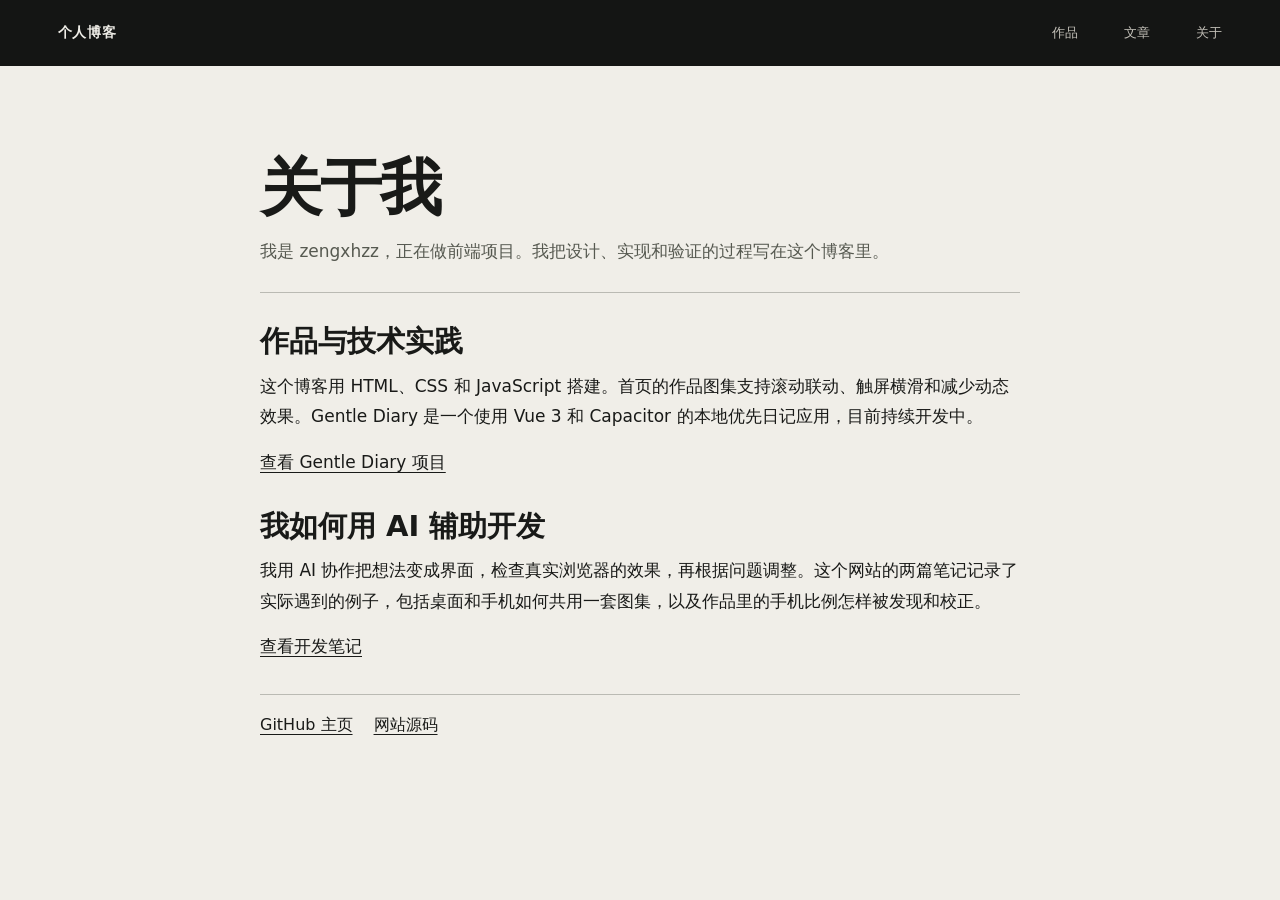
==== about.html @ 71e6466e "feat: complete portfolio profile and keyboard navigation" ====
<!DOCTYPE html>
<html lang="zh-CN">
<head>
  <meta charset="utf-8">
  <meta name="viewport" content="width=device-width, initial-scale=1">
  <meta name="description" content="关于个人博客作者 zengxhzz，查看前端作品、开发笔记和 GitHub。">
  <title>关于 · 个人博客</title>
  <link rel="stylesheet" href="assets/site.css">
  <link rel="stylesheet" href="assets/reading.css">
</head>
<body class="reading">
  <a class="skip-link" href="#main-content">跳到正文</a>
  <header class="top">
    <div class="top-row wrap">
      <a class="brand" href="index.html">个人博客</a>
      <nav aria-label="主导航">
        <a href="index.html#work">作品</a>
        <a href="index.html#journal">文章</a>
        <a href="about.html" aria-current="page">关于</a>
      </nav>
    </div>
  </header>
  <main class="reading-content" id="main-content" tabindex="-1">
    <header>
      <h1>关于我</h1>
      <p class="reading-lead">我是 zengxhzz，正在做前端项目。我把设计、实现和验证的过程写在这个博客里。</p>
    </header>
    <section aria-labelledby="about-work">
      <h2 id="about-work">作品与技术实践</h2>
      <p>这个博客用 HTML、CSS 和 JavaScript 搭建。首页的作品图集支持滚动联动、触屏横滑和减少动态效果。Gentle Diary 是一个使用 Vue 3 和 Capacitor 的本地优先日记应用，目前持续开发中。</p>
      <p><a href="projects/gentle-diary.html">查看 Gentle Diary 项目</a></p>
    </section>
    <section aria-labelledby="about-collaboration">
      <h2 id="about-collaboration">我如何用 AI 辅助开发</h2>
      <p>我用 AI 协作把想法变成界面，检查真实浏览器的效果，再根据问题调整。这个网站的两篇笔记记录了实际遇到的例子，包括桌面和手机如何共用一套图集，以及作品里的手机比例怎样被发现和校正。</p>
      <p><a href="index.html#journal">查看开发笔记</a></p>
    </section>
    <nav class="reading-links" aria-label="公开资料">
      <a href="https://github.com/zengxhzz">GitHub 主页</a>
      <a href="https://github.com/zengxhzz/personal-blog">网站源码</a>
    </nav>
  </main>
</body>
</html>
---- assets/site.css ----
* { box-sizing: border-box; }
:root { --black: #141514; --chalk: #f0eee8; --nav-height: 66px; }
html { scroll-behavior: smooth; scrollbar-width: none; }
html::-webkit-scrollbar { display: none; }
body {
  margin: 0; overflow-x: clip; background: var(--black); color: var(--chalk);
  font-family: "Segoe UI", "Microsoft YaHei UI", "PingFang SC", system-ui, sans-serif;
}
a { color: inherit; }
:focus-visible { outline: 2px solid currentColor; outline-offset: 5px; }
.skip-link {
  position: fixed;
  inset: 12px auto auto 12px;
  z-index: 6;
  transform: translateY(calc(-100% - 16px));
  padding: 8px 14px;
  background: var(--chalk);
  color: var(--black);
}
.skip-link:focus { transform: none; }
#main-content { scroll-margin-top: var(--nav-height); }
.wrap { width: min(1440px, calc(100% - clamp(38px, 9vw, 150px))); margin-inline: auto; }
.top {
  position: sticky; top: 0; z-index: 4; color: var(--chalk);
  background: #141514ee; backdrop-filter: blur(12px); border-bottom: 1px solid #ffffff24;
}
.top-row { min-height: var(--nav-height); display: flex; align-items: center; justify-content: space-between; gap: 14px; }
.brand { text-decoration: none; font-size: 14px; font-weight: 750; letter-spacing: .055em; white-space: nowrap; }
.top nav { display: flex; gap: clamp(14px, 3.6vw, 50px); }
.top nav a { display: inline-flex; align-items: center; min-height: 42px; padding-block: 3px; text-decoration: none; font-size: 13px; color: #c5c2ba; }
.top nav a[aria-current="location"], .top nav a:hover { color: #fff; text-decoration: underline; text-underline-offset: 5px; }
.progress { position: absolute; inset: auto 0 -1px; height: 2px; background: #f0eee8; transform: scaleX(var(--progress, 0)); transform-origin: 0; }
main section[id] { scroll-margin-top: var(--nav-height); }

.intro { position: relative; isolation: isolate; }
.intro-content { position: relative; display: flex; flex-direction: column; justify-content: center; min-height: min(790px, 87svh); padding: 62px 0 116px; }
.cover-photo {
  position: absolute; z-index: -1; overflow: hidden; inset: 24px 0 62px 32%;
  margin: 0; background: #383937;
  transform: translate3d(0, var(--cover-y, 0px), 0);
  clip-path: inset(0 var(--cover-clip, 0%) 0 0);
}
.cover-photo img {
  width: 100%; height: 100%; display: block; object-fit: cover; object-position: 61% 50%;
  transform: translate3d(0, var(--cover-img-y, 0px), 0) scale(var(--cover-scale, 1.04));
}
.cover-photo::after {
  content: ""; position: absolute; inset: 0;
  background: linear-gradient(90deg, #141514f6 0%, #14151457 29%, transparent 60%), linear-gradient(0deg, #14151455, transparent 42%);
}
.headline { transform: translate3d(var(--headline-x,0px), var(--headline-y,0px), 0); opacity: var(--headline-opacity,1); }
.kicker { margin: 0 0 19px; color: #c7c5bf; font-size: 13px; font-weight: 650; letter-spacing: .09em; }
.headline h1 { margin: 0; font-size: clamp(44px, 8.4vw, 128px); font-weight: 750; line-height: 1.02; letter-spacing: -.055em; }
.headline h1 span { display: block; }
.headline p:last-child { margin: 21px 0 0; color: #dad8d1; font-size: clamp(14px, 1.4vw, 17px); line-height: 1.6; }
.intro-actions { position: absolute; inset: auto 0 27px; display: flex; justify-content: space-between; align-items: center; gap: 10px 16px; }
.scroll-link { display: inline-flex; align-items: center; gap: 10px; min-height: 40px; text-decoration: none; font-weight: 650; font-size: 13px; }
.scroll-link:hover { text-decoration: underline; text-underline-offset: 5px; }
.scroll-link span { display: grid; place-items: center; width: 33px; height: 33px; border-radius: 50%; border: 1px solid #ffffff69; font-size: 16px; }
.credit { color: #c5c2ba; font-size: 11px; text-underline-offset: 3px; }

.work {
  min-height: max(1100px, 182svh); background: var(--chalk); color: #191a18;
  border-radius: 27px 27px 0 0;
}
.work-scene { position: sticky; top: var(--nav-height); padding-block: clamp(25px, 4.8vh, 60px); }
.section-line { display: flex; justify-content: space-between; gap: 14px; align-items: baseline; border-bottom: 1px solid #26292440; padding-bottom: 15px; }
.section-line h2 { margin: 0; font-size: clamp(20px, 2vw, 29px); }
.section-line span { color: #53554f; font-size: 12px; }
.project { display: grid; grid-template-columns: minmax(0, .61fr) minmax(0, 1.39fr); gap: clamp(19px, 4.1vw, 67px); align-items: center; padding-top: clamp(22px, 3.2vw, 49px); }
.project-copy { min-width: 0; transform: translate3d(0, var(--project-copy-y, 0px), 0); }
.project-copy h3 { margin: 0; font-size: clamp(35px, 5vw, 78px); line-height: .99; letter-spacing: -.053em; overflow-wrap: anywhere; }
.project-copy > p { margin: 15px 0 15px; font-size: clamp(14px, 1.4vw, 17px); line-height: 1.65; color: #535650; }
.project-links { display: flex; flex-wrap: wrap; gap: 13px; font-size: 13px; }
.project-links a { text-underline-offset: 4px; }
.project-details-link { font-weight: 700; }
.gallery-nav { display: flex; flex-wrap: wrap; gap: 5px; margin-top: clamp(19px, 4vh, 42px); }
.gallery-nav button {
  display: inline-flex; align-items: center; min-height: 39px; padding: 6px 10px;
  font: inherit; font-size: 12px; font-weight: 650; color: inherit; cursor: pointer;
  border: 1px solid #26292455; border-radius: 18px; background: transparent;
}
.gallery-nav button[aria-pressed="true"], .gallery-nav button:hover { background: #242522; border-color: #242522; color: var(--chalk); }
.gallery-progress { height: 1px; margin-top: 13px; background: #25272338; }
.gallery-progress span { display: block; height: 1px; background: #191a18; transform: scaleX(var(--gallery-progress, 0)); transform-origin: left; }
.gallery { min-width: 0; overflow: hidden; }
.gallery-track {
  position: relative; display: grid; grid-auto-flow: column; grid-auto-columns: 91%; gap: clamp(11px, 1.5vw, 21px);
  transform: translate3d(var(--gallery-x, 0px), 0, 0);
}
.plate { min-width: 0; margin: 0; }
.plate-image { position: relative; overflow: hidden; height: min(48svh, 540px); border: 1px solid #26292430; background: #e4dfd3; }
.plate-image img { display: block; width: 100%; height: 100%; object-fit: cover; }
.plate-overview img { object-position: center 24%; }
.plate-writing .plate-image, .plate-themes .plate-image { display: grid; align-items: center; background: #faf5f0; }
.plate-detail { position: relative; width: 100%; aspect-ratio: var(--detail-ratio); overflow: hidden; }
.plate-detail img { position: absolute; left: var(--detail-left); top: var(--detail-top); width: var(--detail-width); height: auto; }
.plate-writing { --detail-ratio: 982 / 369; --detail-left: -21.08%; --detail-top: -112.47%; --detail-width: 133.60%; }
.plate-themes { --detail-ratio: 1086 / 393; --detail-left: -19.52%; --detail-top: -3.05%; --detail-width: 120.81%; }
.plate figcaption { display: flex; justify-content: space-between; align-items: baseline; gap: 7px 14px; padding-top: 10px; font-size: 13px; }
.plate figcaption span { color: #535650; }
.headline h1 span { transform: translate3d(var(--line-x, 0px),0,0); }
.headline h1 span:first-child { --line-x: var(--headline-first,0px); }
.headline h1 span:last-child { --line-x: var(--headline-second,0px); }
.journal dl div { transform: translate3d(0, var(--journal-y, 0px), 0); }
.journal dl div:last-child { transform: translate3d(0, var(--journal-second-y, 0px), 0); }
@media (max-width: 720px), (prefers-reduced-motion: reduce) {
  .work { min-height: 0; }
  .work-scene { position: static; }
  .gallery { overflow-x: auto; scroll-snap-type: x mandatory; scrollbar-color: #77776a #d8d5ca; }
  .gallery-track { transform: none; grid-auto-columns: 89%; }
  .plate { scroll-snap-align: start; }
  .gallery-nav button { min-height: 44px; }
  .headline h1 span, .journal dl div, .journal dl div:last-child { transform: none; }
}
@media (max-width: 720px) {
  .plate-image { height: clamp(190px, 50vw, 420px); }
  .plate figcaption { display: block; }
  .plate figcaption span { display: block; margin-top: 4px; }
}

.journal { padding-block: clamp(42px, 8vw, 116px); }
.journal .section-line { border-color: #ffffff38; }
.journal .section-line span { color: #c7c5bf; }
.journal h2 { font-size: clamp(30px, 5vw, 68px); line-height: 1.05; letter-spacing: -.055em; }
.journal dl { margin: clamp(18px, 4vw, 46px) 0 0; }
.journal dl div { display: grid; grid-template-columns: minmax(90px,.45fr) minmax(0,1fr); gap: 10px 18px; border-bottom: 1px solid #ffffff38; padding: 16px 0; }
.journal dt { font-weight: 700; }
.journal dt a { text-underline-offset: 4px; }
.journal dd { margin: 0; line-height: 1.55; color: #c7c5bf; }
@media (max-width: 480px) {
  .journal dl div { grid-template-columns: 1fr; gap: 6px; }
}
.about { padding-bottom: clamp(46px, 7vw, 101px); }
.about h2 { margin: 0 0 10px; font-size: clamp(22px, 3vw, 36px); }
.about p { max-width: 32em; margin: 0 0 12px; color: #c7c5bf; line-height: 1.65; }
.about a { text-underline-offset: 4px; font-size: 14px; }

@media (max-width: 720px) {
  :root { --nav-height: 58px; }
  .intro-content { min-height: 0; padding: 0 0 60px; }
  .cover-photo { position: relative; inset: auto; z-index: auto; margin-top: 20px; height: clamp(240px, 63vw, 400px); order: 1; }
  .cover-photo::after { background: linear-gradient(0deg, #14151439, transparent 65%); }
  .headline { margin: 30px 0 12px; transform: none; opacity: 1; }
  .headline h1 { font-size: clamp(42px, 10vw, 70px); }
  .headline .kicker { margin-bottom: 11px; }
  .headline p:last-child { margin-top: 13px; }
  .intro-actions { bottom: 8px; }
  .work { min-height: 0; border-radius: 16px 16px 0 0; }
  .work-scene { position: static; }
  .project { grid-template-columns: 1fr; gap: 22px; }
  .project-copy { transform: none; }
  .project-copy h3 br { display: none; }
  .project-copy p { margin: 11px 0 13px; }
}
@media (prefers-reduced-motion: reduce) {
  html { scroll-behavior: auto; }
  .cover-photo, .cover-photo img, .headline, .project-copy { transform: none; clip-path: none; opacity: 1; }
}
---- assets/reading.css ----
body.reading {
  --reading-muted: #565950;
  --reading-rule: #26292444;
  background: var(--chalk);
  color: #191a18;
}

.reading .top { background: var(--black); border-bottom: 0; }
.reading-content {
  width: min(760px, calc(100% - 38px));
  margin-inline: auto;
  padding-block: clamp(36px, 7vw, 87px);
}
.reading-content header { margin-bottom: 26px; padding-bottom: 25px; border-bottom: 1px solid var(--reading-rule); }
.reading-content .reading-date { margin: 0 0 10px; color: var(--reading-muted); font-size: 14px; }
.reading-content h1 { margin: 0; font-size: clamp(32px, 5.2vw, 62px); line-height: 1.12; letter-spacing: -.035em; }
.reading-content h2 { margin: 30px 0 10px; font-size: clamp(21px, 3vw, 29px); line-height: 1.3; }
.reading-content p, .reading-content li { font-size: 17px; line-height: 1.8; }
.reading-content p { margin: 0 0 15px; }
.reading-content .reading-lead { margin: 14px 0 0; color: var(--reading-muted); }
.reading-content a { text-underline-offset: 4px; overflow-wrap: anywhere; }
.reading-content figure { margin: 22px 0; }
.reading-content figure img { display: block; width: 100%; height: auto; }
.reading-content figcaption { margin-top: 7px; color: var(--reading-muted); font-size: 13px; }
.reading-links { display: flex; flex-wrap: wrap; gap: 12px 21px; margin-top: 32px; padding-top: 20px; border-top: 1px solid var(--reading-rule); }
.reading-content code { padding-inline: 3px; font-size: .93em; overflow-wrap: anywhere; }
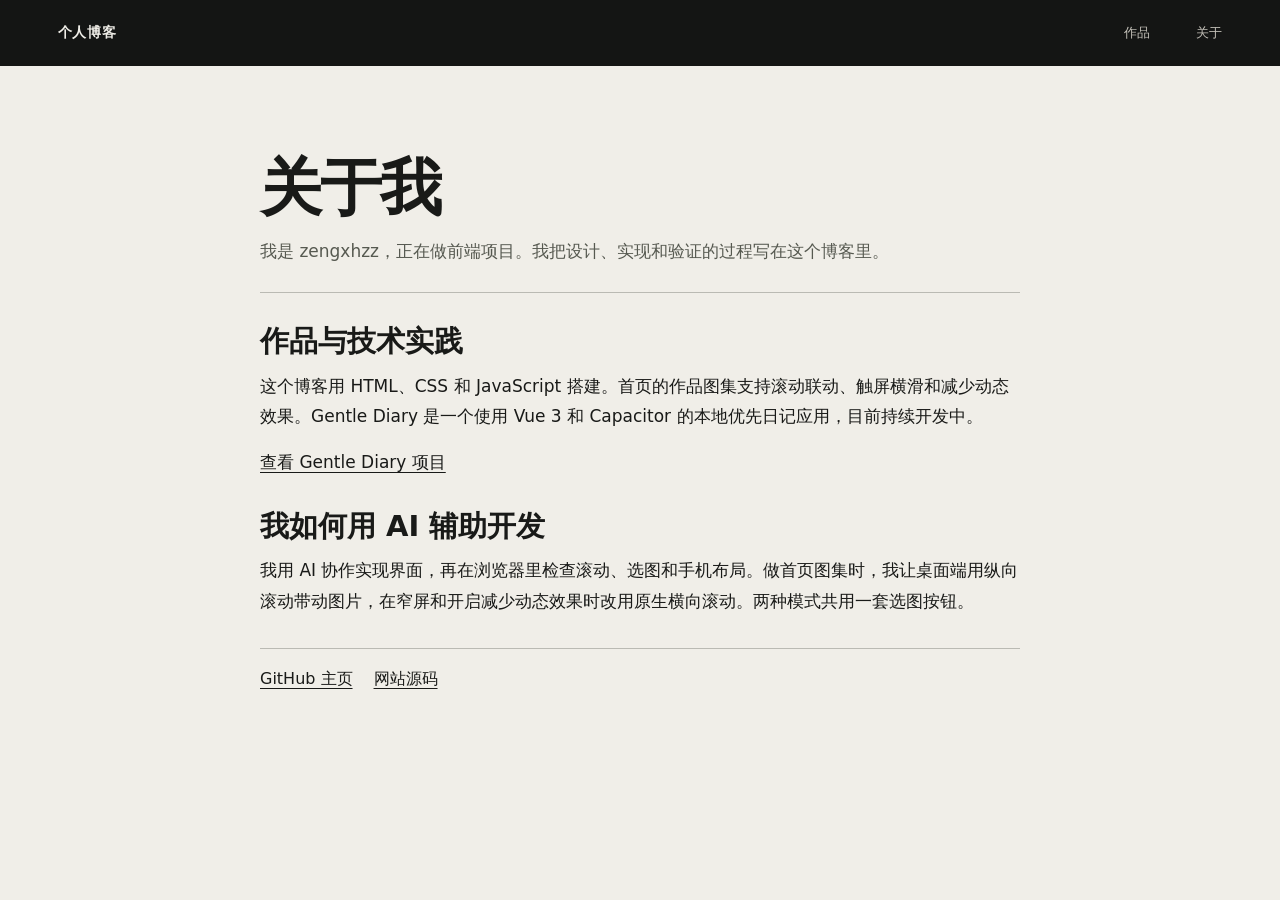
==== commit a0816e79: "refactor: fold development notes into the portfolio" ====
--- a/about.html
+++ b/about.html
@@ -3,8 +3,9 @@
 <head>
   <meta charset="utf-8">
   <meta name="viewport" content="width=device-width, initial-scale=1">
-  <meta name="description" content="关于个人博客作者 zengxhzz，查看前端作品、开发笔记和 GitHub。">
+  <meta name="description" content="关于个人博客作者 zengxhzz，查看前端作品、AI 协作实践和 GitHub。">
   <title>关于 · 个人博客</title>
+  <link rel="canonical" href="https://zengxhzz.github.io/personal-blog/about.html">
   <link rel="stylesheet" href="assets/site.css">
   <link rel="stylesheet" href="assets/reading.css">
 </head>
@@ -15,7 +16,6 @@
       <a class="brand" href="index.html">个人博客</a>
       <nav aria-label="主导航">
         <a href="index.html#work">作品</a>
-        <a href="index.html#journal">文章</a>
         <a href="about.html" aria-current="page">关于</a>
       </nav>
     </div>
@@ -32,8 +32,7 @@
     </section>
     <section aria-labelledby="about-collaboration">
       <h2 id="about-collaboration">我如何用 AI 辅助开发</h2>
-      <p>我用 AI 协作把想法变成界面，检查真实浏览器的效果，再根据问题调整。这个网站的两篇笔记记录了实际遇到的例子，包括桌面和手机如何共用一套图集，以及作品里的手机比例怎样被发现和校正。</p>
-      <p><a href="index.html#journal">查看开发笔记</a></p>
+      <p>我用 AI 协作实现界面，再在浏览器里检查滚动、选图和手机布局。做首页图集时，我让桌面端用纵向滚动带动图片，在窄屏和开启减少动态效果时改用原生横向滚动。两种模式共用一套选图按钮。</p>
     </section>
     <nav class="reading-links" aria-label="公开资料">
       <a href="https://github.com/zengxhzz">GitHub 主页</a>
--- a/assets/site.css
+++ b/assets/site.css
@@ -102,8 +102,6 @@
 .headline h1 span { transform: translate3d(var(--line-x, 0px),0,0); }
 .headline h1 span:first-child { --line-x: var(--headline-first,0px); }
 .headline h1 span:last-child { --line-x: var(--headline-second,0px); }
-.journal dl div { transform: translate3d(0, var(--journal-y, 0px), 0); }
-.journal dl div:last-child { transform: translate3d(0, var(--journal-second-y, 0px), 0); }
 @media (max-width: 720px), (prefers-reduced-motion: reduce) {
   .work { min-height: 0; }
   .work-scene { position: static; }
@@ -111,7 +109,7 @@
   .gallery-track { transform: none; grid-auto-columns: 89%; }
   .plate { scroll-snap-align: start; }
   .gallery-nav button { min-height: 44px; }
-  .headline h1 span, .journal dl div, .journal dl div:last-child { transform: none; }
+  .headline h1 span { transform: none; }
 }
 @media (max-width: 720px) {
   .plate-image { height: clamp(190px, 50vw, 420px); }
@@ -119,19 +117,7 @@
   .plate figcaption span { display: block; margin-top: 4px; }
 }
 
-.journal { padding-block: clamp(42px, 8vw, 116px); }
-.journal .section-line { border-color: #ffffff38; }
-.journal .section-line span { color: #c7c5bf; }
-.journal h2 { font-size: clamp(30px, 5vw, 68px); line-height: 1.05; letter-spacing: -.055em; }
-.journal dl { margin: clamp(18px, 4vw, 46px) 0 0; }
-.journal dl div { display: grid; grid-template-columns: minmax(90px,.45fr) minmax(0,1fr); gap: 10px 18px; border-bottom: 1px solid #ffffff38; padding: 16px 0; }
-.journal dt { font-weight: 700; }
-.journal dt a { text-underline-offset: 4px; }
-.journal dd { margin: 0; line-height: 1.55; color: #c7c5bf; }
-@media (max-width: 480px) {
-  .journal dl div { grid-template-columns: 1fr; gap: 6px; }
-}
-.about { padding-bottom: clamp(46px, 7vw, 101px); }
+.about { padding-block: clamp(46px, 7vw, 101px); }
 .about h2 { margin: 0 0 10px; font-size: clamp(22px, 3vw, 36px); }
 .about p { max-width: 32em; margin: 0 0 12px; color: #c7c5bf; line-height: 1.65; }
 .about a { text-underline-offset: 4px; font-size: 14px; }
--- a/assets/reading.css
+++ b/assets/reading.css
@@ -12,15 +12,9 @@
   padding-block: clamp(36px, 7vw, 87px);
 }
 .reading-content header { margin-bottom: 26px; padding-bottom: 25px; border-bottom: 1px solid var(--reading-rule); }
-.reading-content .reading-date { margin: 0 0 10px; color: var(--reading-muted); font-size: 14px; }
 .reading-content h1 { margin: 0; font-size: clamp(32px, 5.2vw, 62px); line-height: 1.12; letter-spacing: -.035em; }
 .reading-content h2 { margin: 30px 0 10px; font-size: clamp(21px, 3vw, 29px); line-height: 1.3; }
-.reading-content p, .reading-content li { font-size: 17px; line-height: 1.8; }
-.reading-content p { margin: 0 0 15px; }
+.reading-content p { margin: 0 0 15px; font-size: 17px; line-height: 1.8; }
 .reading-content .reading-lead { margin: 14px 0 0; color: var(--reading-muted); }
 .reading-content a { text-underline-offset: 4px; overflow-wrap: anywhere; }
-.reading-content figure { margin: 22px 0; }
-.reading-content figure img { display: block; width: 100%; height: auto; }
-.reading-content figcaption { margin-top: 7px; color: var(--reading-muted); font-size: 13px; }
 .reading-links { display: flex; flex-wrap: wrap; gap: 12px 21px; margin-top: 32px; padding-top: 20px; border-top: 1px solid var(--reading-rule); }
-.reading-content code { padding-inline: 3px; font-size: .93em; overflow-wrap: anywhere; }
